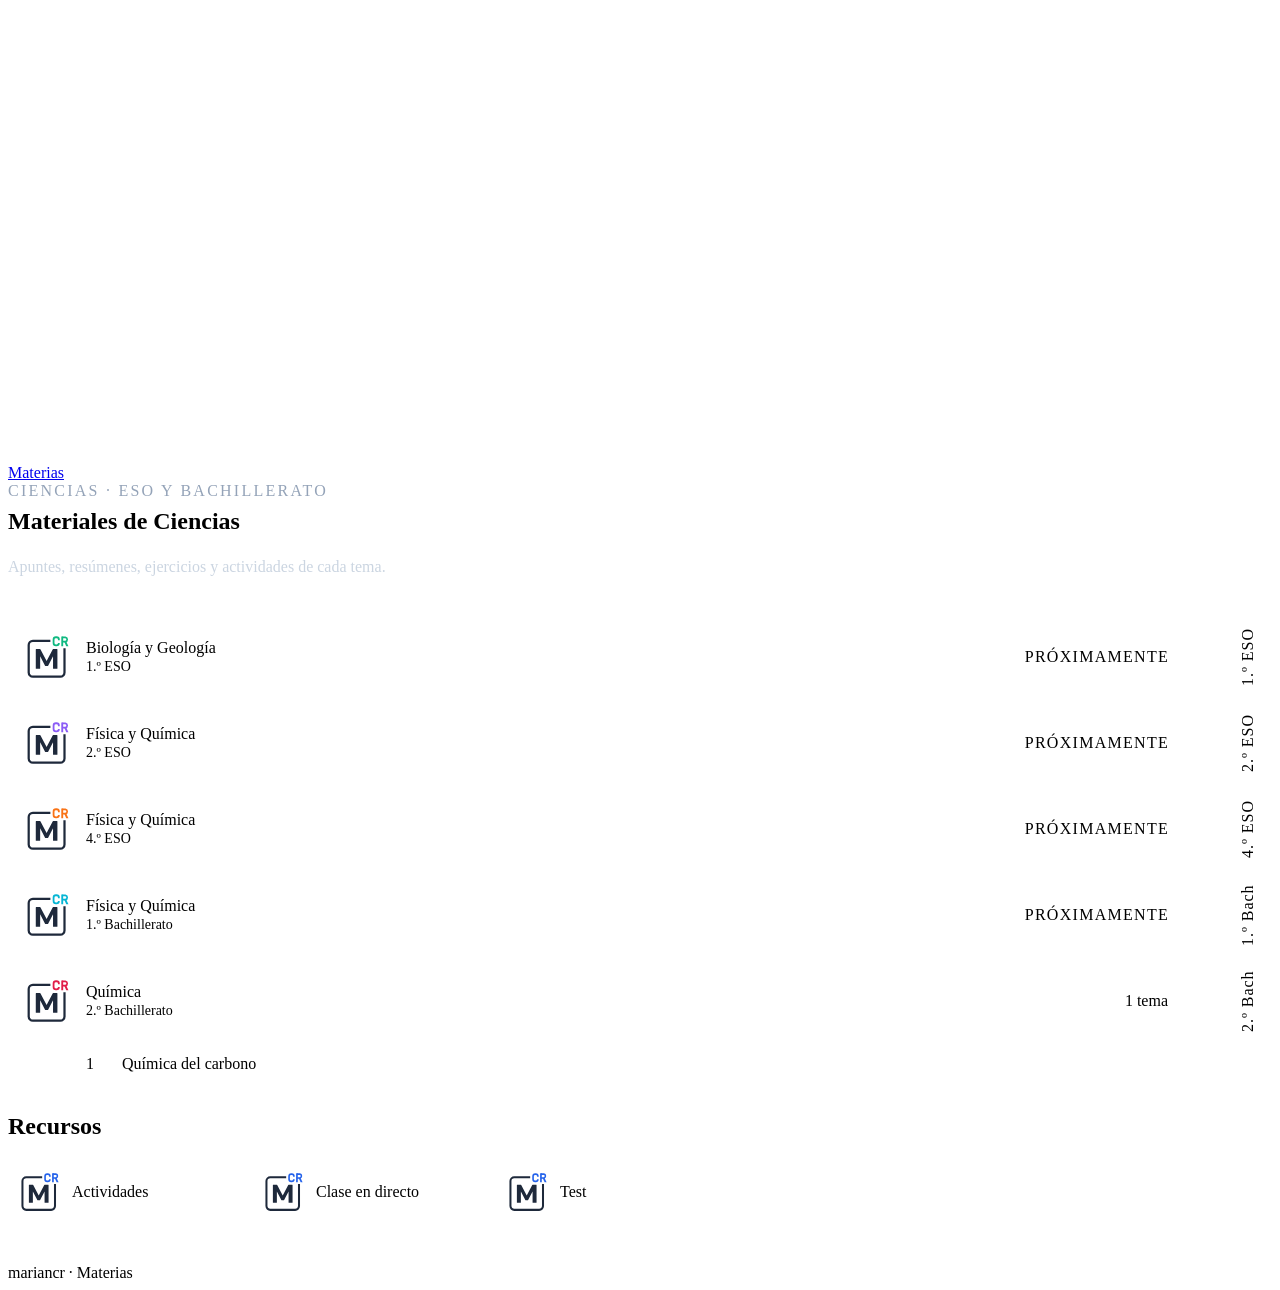
==== index.html @ 1779a47e "Add files via upload" ====
<!doctype html>
<html lang="es">
<head>
<meta charset="utf-8">
<meta name="viewport" content="width=device-width,initial-scale=1">
<title>mariancr · Materias</title>
<meta name="description" content="Apuntes, resúmenes, ejercicios y actividades de Ciencias: ESO y Bachillerato.">
<link rel="icon" href="/favicon.ico" sizes="any">
<link rel="icon" href="/favicon.svg" type="image/svg+xml">
<link rel="apple-touch-icon" href="/apple-touch-icon.png">
<link rel="stylesheet" href="https://mariancr-marca.vercel.app/mariancr.css">
<link rel="stylesheet" href="/css/web.css">
</head>
<body class="mcr mcr-app curso-general">
<header class="mcr-barra"><a class="mcr-barra__marca" href="/"><img src="/img/logo-negativo.svg" alt="mariancr"><span class="mcr-barra__nombre">Materias</span></a></header>
<section class="mcr-trama-banda"><div class="mcr-contenedor mcr-hero">
  <div class="ojo">Ciencias · ESO y Bachillerato</div>
  <h1 style="margin-top:8px">Materiales de Ciencias</h1>
  <p>Apuntes, resúmenes, ejercicios y actividades de cada tema.</p>
</div></section>
<main class="mcr-contenedor" style="padding-bottom:32px">
  <ul class="indice-cursos" id="cursos"><li class="cargando">Cargando…</li></ul>
  <h2 class="mcr-seccion">Recursos</h2>
  <div class="recursos" id="recursos"></div>
</main>
<footer class="mcr-pie-app">mariancr · Materias</footer>
<script type="module" src="/js/portada.js"></script>
</body>
</html>
---- css/web.css ----
/* mariancr · web de materias. Se carga después de mariancr.css (hoja común de la marca). */
[hidden]{display:none!important}
.mcr-app{display:flex;flex-direction:column}
.mcr-app>main{flex:1}
.mcr-contenedor{width:100%}
.ojo{font:600 11px var(--font-marca);letter-spacing:.14em;text-transform:uppercase;color:var(--gris-web)}
.mcr-hero .ojo{color:#94A3B8}
.mcr-hero p{color:#CBD5E1;margin-top:8px;max-width:60ch;line-height:1.5}
.pronto{font:600 11px var(--font-marca);letter-spacing:.08em;text-transform:uppercase;color:var(--gris-web);border:1px dashed var(--linea);border-radius:999px;padding:3px 9px;white-space:nowrap}
.pdf{font:700 10px var(--font-marca);letter-spacing:.08em;color:var(--texto);border:1px solid color-mix(in srgb,var(--acento) 45%,transparent);border-radius:3px;padding:2px 5px;flex:none}
.migas{font:500 13px var(--font-marca);color:#94A3B8;display:flex;flex-wrap:wrap;gap:6px}
.migas a{color:#CBD5E1;text-decoration:none}.migas a:hover{color:#fff}
.migas b{color:#fff;font-weight:600}
.num-tema{font:700 clamp(64px,10vw,104px)/.8 var(--font-marca);color:var(--acento);letter-spacing:-.04em}
.cargando{padding:40px 0;color:var(--gris-web);font:500 15px var(--font-marca)}

/* Portada: índice de cursos con pestaña lateral y desplegable de temas */
.indice-cursos{list-style:none;margin:24px 0 0;padding:0;display:grid;gap:10px}
.curso-fila{list-style:none}
.curso-fila summary{list-style:none;cursor:pointer;position:relative;display:grid;grid-template-columns:auto 1fr auto;gap:16px;align-items:center;background:var(--papel);border:1px solid var(--borde-web);border-radius:6px;padding:16px 64px 16px 18px;color:var(--tinta);overflow:hidden}
.curso-fila summary::-webkit-details-marker{display:none}
.curso-fila summary::after{content:attr(data-tab);position:absolute;right:0;top:0;bottom:0;width:48px;display:flex;align-items:center;justify-content:center;background:var(--acento);color:var(--sobre-acento);font:700 13px var(--font-marca);writing-mode:vertical-rl;transform:rotate(180deg);letter-spacing:.06em}
.curso-fila[open] summary{border-bottom-left-radius:0;border-bottom-right-radius:0}
.curso-fila__ico{width:44px;height:44px}
.curso-fila__t{font:700 19px var(--font-marca)}
.curso-fila__s{color:var(--gris-web);font-size:14px;margin-top:2px}
.curso-fila__der{display:flex;gap:6px;align-items:center;justify-content:flex-end;flex-wrap:wrap}
.chip-temas{font:700 13px var(--font-marca);height:28px;padding:0 10px;display:inline-flex;align-items:center;border-radius:4px;background:var(--acento);color:var(--sobre-acento)}
.flecha{width:10px;height:10px;border-right:2px solid var(--gris-web);border-bottom:2px solid var(--gris-web);transform:rotate(45deg);margin:0 4px 4px 10px;transition:transform .15s}
.curso-fila[open] .flecha{transform:rotate(-135deg);margin-bottom:-4px}
.lista-temas{list-style:none;margin:0;padding:6px 64px 10px 78px;background:var(--papel);border:1px solid var(--borde-web);border-top:0;border-radius:0 0 6px 6px}
.lista-temas li{border-bottom:1px solid var(--borde-web)}
.lista-temas li:last-child{border-bottom:0}
.lista-temas a{display:flex;align-items:center;gap:12px;padding:10px 0;color:var(--tinta);text-decoration:none;font:600 16px var(--font-marca)}
.lista-temas a:hover{color:var(--texto)}
.lista-temas b{font:700 20px var(--font-marca);color:var(--acento);min-width:24px}
.lista-temas .vacio{padding:10px 0;color:var(--gris-web);font:500 15px var(--font-marca)}
.recursos{display:grid;grid-template-columns:repeat(3,minmax(0,1fr));gap:12px;max-width:720px;margin-bottom:8px}
.recurso{display:flex;align-items:center;gap:12px;padding:12px 18px 12px 12px;background:var(--papel);border:1px solid var(--borde-web);border-radius:6px;color:var(--tinta);text-decoration:none;font:600 16px var(--font-marca);transition:transform .15s,box-shadow .15s}
.recurso:hover{transform:translateY(-2px);box-shadow:0 10px 22px -14px var(--acento-general)}
.recurso img{width:40px;height:40px}

/* Página del tema */
.tema-cab{display:flex;align-items:flex-end;gap:20px;flex-wrap:wrap;margin-top:14px}
.mat{display:flex;gap:12px;align-items:center;min-height:77px;padding:14px;background:var(--papel);border:1px solid var(--borde-web);border-left:5px solid var(--acento);border-radius:6px;text-decoration:none;color:var(--tinta);font:inherit;text-align:left;cursor:pointer;width:100%;transition:transform .15s,box-shadow .15s}
.mat:hover{transform:translateY(-2px);box-shadow:0 10px 22px -14px var(--acento)}
.mat b{display:block;font:600 16px var(--font-marca)}
.mat small{display:block;margin-top:2px;color:var(--gris-web);font-size:13px}
.mat[disabled]{cursor:default;border-left-color:var(--linea);opacity:.7}
.mat[disabled]:hover{transform:none;box-shadow:none}
.mat[disabled] .pdf{color:var(--gris-web);border-color:var(--linea)}
.mat--libro{min-height:0;background:var(--suave);border-color:color-mix(in srgb,var(--acento) 40%,transparent);border-left-color:var(--acento);cursor:default}
.mat--libro:hover{transform:none;box-shadow:none}
.mat--libro .mcr-btn{margin-left:auto}
.grupo .mcr-seccion{margin-top:24px}
.mats{display:grid;grid-template-columns:repeat(4,minmax(0,1fr));gap:12px;margin-top:12px}

/* Visor de PDF integrado */
.visor{position:fixed;inset:0;z-index:50;display:flex;flex-direction:column;background:var(--papel-alto)}
.visor__barra{display:flex;align-items:center;flex-wrap:wrap;gap:10px 16px;background:var(--banda);color:#fff;border-bottom:4px solid var(--acento);padding:calc(10px + env(safe-area-inset-top,0px)) max(16px,env(safe-area-inset-right,0px)) 10px max(16px,env(safe-area-inset-left,0px))}
.visor__barra .mcr-btn{background:transparent;color:#fff;border-color:rgba(255,255,255,.35)}
.visor__barra .mcr-btn--prim{background:var(--acento);border-color:var(--acento);color:var(--sobre-acento)}
.visor__tit{display:grid;gap:2px;min-width:0}
.visor__tit .ojo{color:#94A3B8}
.visor__tit strong{font:700 18px var(--font-marca);white-space:nowrap;overflow:hidden;text-overflow:ellipsis}
.visor__acc{margin-left:auto;display:flex;gap:8px;flex-wrap:wrap}
.visor iframe{flex:1;width:100%;border:0;background:var(--papel-alto)}

/* Libro interactivo */
.pestanas{display:flex;gap:4px;overflow-x:auto;background:var(--banda);padding:0 max(16px,env(safe-area-inset-right,0px)) 0 max(16px,env(safe-area-inset-left,0px))}
.pestanas a{display:flex;align-items:center;gap:8px;padding:10px 14px;font:600 14px var(--font-marca);color:#CBD5E1;text-decoration:none;border-radius:6px 6px 0 0;white-space:nowrap}
.pestanas a b{color:var(--acento)}
.pestanas a[aria-current="true"]{background:var(--papel-alto);color:var(--tinta)}
.pestanas a[aria-current="true"] b{color:var(--texto)}
.lector{display:grid;grid-template-columns:200px minmax(0,1fr);gap:24px;padding-block:24px 32px;max-width:1160px}
.toc{position:sticky;top:16px;align-self:start;font-size:14px}
.toc ol{list-style:none;margin:0;padding:0;display:grid;gap:2px}
.toc a{display:flex;gap:8px;padding:6px 8px;border-radius:4px;color:var(--tinta);text-decoration:none;line-height:1.3}
.toc a:hover{background:var(--suave)}
.toc a span{font:600 13px var(--font-marca);color:var(--texto);min-width:30px}
.hoja{background:var(--papel);border:1px solid var(--borde-web);border-radius:6px;padding:28px 32px;min-width:0;overflow:hidden}
.hoja .cuerpo>h1.ap:first-child,.hoja .cuerpo>.apertura:first-child{margin-top:0}
.hoja .apertura{margin-bottom:24px}
.hoja .apertura .zona-tit{margin-top:0}
.hoja .mcr-actividades{clear:both}
.hoja .cuerpo [id]{scroll-margin-top:16px}
.pasar{display:flex;justify-content:space-between;gap:12px;flex-wrap:wrap;margin-top:24px;padding-top:14px;border-top:1px solid var(--linea)}
.pasar a{font:600 14px var(--font-marca);color:var(--texto);text-decoration:none}

/* Recuadro de actividades en la web: lista + actividades dentro de la página */
.hoja .mcr-actividades{display:block;margin:16px 0 20px;border:1px solid color-mix(in srgb,var(--acento) 40%,transparent);border-radius:6px;overflow:hidden;padding:0;background:var(--papel)}
.hoja .mcr-actividades .qr{display:none}
.hoja .mcr-actividades .tit{display:flex;justify-content:space-between;align-items:center;gap:10px;flex-wrap:wrap;margin:0;padding:10px 16px;background:var(--texto);color:var(--sobre-acento);font:700 12px var(--font-marca);letter-spacing:.12em;text-transform:uppercase}
.hoja .mcr-actividades ul{margin:0;padding:10px 16px 10px 34px}
.hoja .mcr-actividades li{text-align:left}
.act-abrir{margin:0 16px 14px}
.hoja .mcr-actividades iframe{display:block;width:100%;border:0;border-top:1px solid var(--borde-web);min-height:240px;background:var(--papel-alto)}

@media (max-width:900px){
 .lector{grid-template-columns:1fr}
 .toc{position:static}
 .toc ol{display:flex;flex-wrap:wrap;gap:6px}
 .toc a{border:1px solid var(--borde-web);background:var(--papel)}
 .hoja{padding:20px 18px}
 .hoja.tipo-apuntes .cuerpo{padding-right:0}
 .hoja.tipo-apuntes .cuerpo h1{margin-right:0}
 .hoja.tipo-apuntes .cuerpo>.mcr-tabla.ancha{width:100%}
 .hoja .mcr-nota{float:none;width:auto;margin:0 0 12px;display:block}
 .hoja .cuerpo>.mcr-tabla.ancha,.hoja .cuerpo>.mcr-caja,.hoja .cuerpo>.practica,.hoja .cuerpo>figure.ancha,.hoja .cuerpo>.dos-col{margin-right:0!important;width:100%!important}
 .hoja table{display:block;overflow-x:auto}
 .mats{grid-template-columns:repeat(2,minmax(0,1fr))}
}
@media (max-width:560px){
 .curso-fila summary{grid-template-columns:auto 1fr;padding-right:56px}
 .curso-fila__der{grid-column:1/-1;justify-content:flex-start}
 .lista-temas{padding:4px 16px 8px}
 .recursos{grid-template-columns:1fr}
 .mat--libro{flex-wrap:wrap}.mat--libro .mcr-btn{margin-left:0}
 .visor__acc{margin-left:0;width:100%}.visor__acc .mcr-btn{flex:1}
}
@media (max-width:420px){.mats{grid-template-columns:1fr}}
@media (prefers-reduced-motion:reduce){*{transition:none!important}}
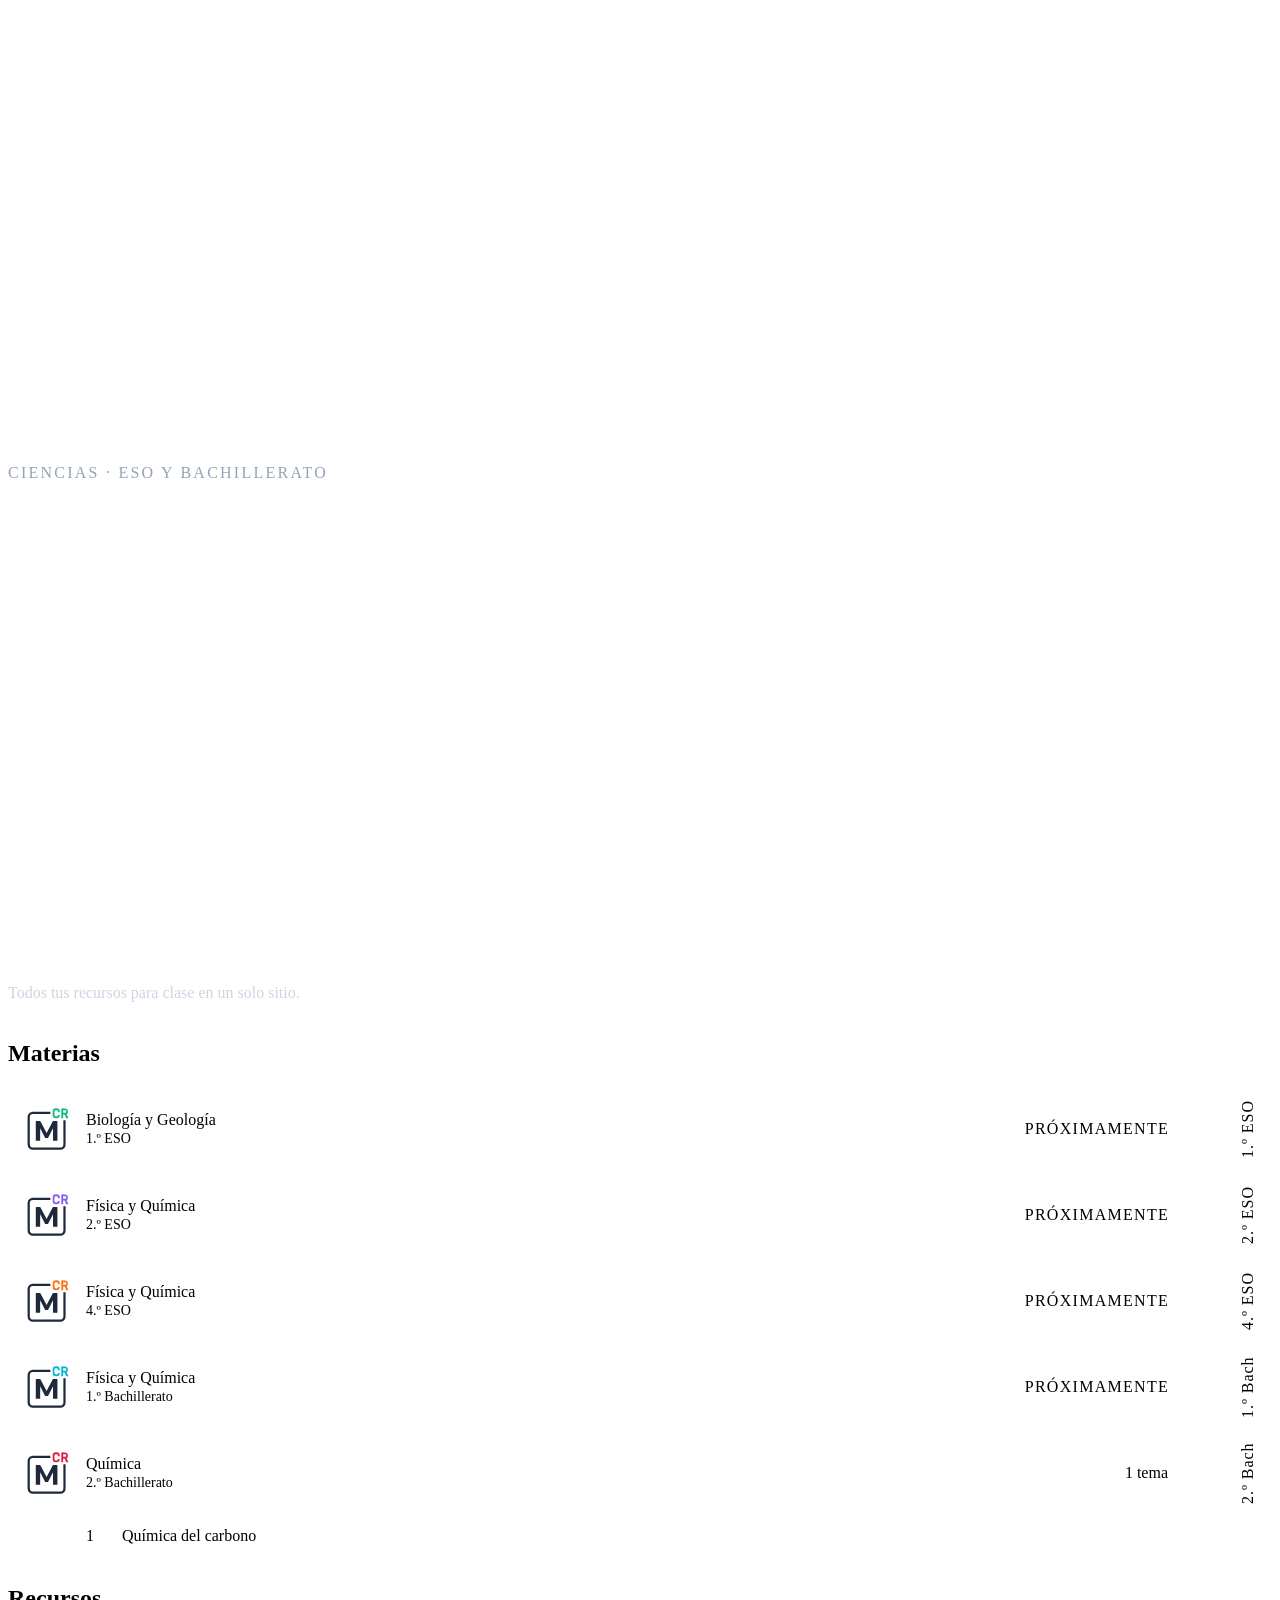
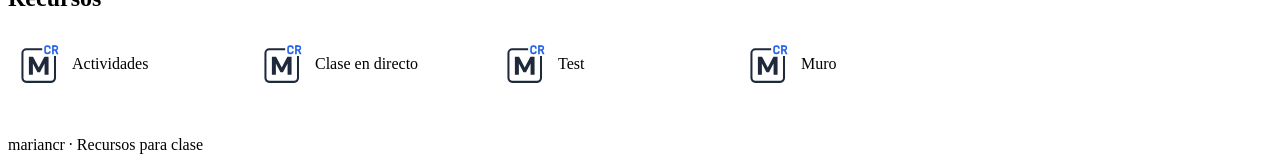
==== commit 488983bd: "Portada: logo, secciones Materias y Recursos" ====
--- a/index.html
+++ b/index.html
@@ -3,7 +3,7 @@
 <head>
 <meta charset="utf-8">
 <meta name="viewport" content="width=device-width,initial-scale=1">
-<title>mariancr · Materias</title>
+<title>Marian CR · Recursos para clase</title>
 <meta name="description" content="Apuntes, resúmenes, ejercicios y actividades de Ciencias: ESO y Bachillerato.">
 <link rel="icon" href="/favicon.ico" sizes="any">
 <link rel="icon" href="/favicon.svg" type="image/svg+xml">
@@ -12,18 +12,19 @@
 <link rel="stylesheet" href="/css/web.css">
 </head>
 <body class="mcr mcr-app curso-general">
-<header class="mcr-barra"><a class="mcr-barra__marca" href="/"><img src="/img/logo-negativo.svg" alt="mariancr"><span class="mcr-barra__nombre">Materias</span></a></header>
+<header class="mcr-barra"><a class="mcr-barra__marca" href="/"><img src="/img/logo-negativo.svg" alt="mariancr"></a></header>
 <section class="mcr-trama-banda"><div class="mcr-contenedor mcr-hero">
   <div class="ojo">Ciencias · ESO y Bachillerato</div>
-  <h1 style="margin-top:8px">Materiales de Ciencias</h1>
-  <p>Apuntes, resúmenes, ejercicios y actividades de cada tema.</p>
+  <h1 class="hero-logo"><img src="/img/logo-negativo.svg" alt="Marian CR"></h1>
+  <p>Todos tus recursos para clase en un solo sitio.</p>
 </div></section>
 <main class="mcr-contenedor" style="padding-bottom:32px">
+  <h2 class="mcr-seccion">Materias</h2>
   <ul class="indice-cursos" id="cursos"><li class="cargando">Cargando…</li></ul>
   <h2 class="mcr-seccion">Recursos</h2>
   <div class="recursos" id="recursos"></div>
 </main>
-<footer class="mcr-pie-app">mariancr · Materias</footer>
+<footer class="mcr-pie-app">mariancr · Recursos para clase</footer>
 <script type="module" src="/js/portada.js"></script>
 </body>
 </html>
--- a/css/web.css
+++ b/css/web.css
@@ -35,7 +35,7 @@
 .lista-temas a:hover{color:var(--texto)}
 .lista-temas b{font:700 20px var(--font-marca);color:var(--acento);min-width:24px}
 .lista-temas .vacio{padding:10px 0;color:var(--gris-web);font:500 15px var(--font-marca)}
-.recursos{display:grid;grid-template-columns:repeat(3,minmax(0,1fr));gap:12px;max-width:720px;margin-bottom:8px}
+.recursos{display:grid;grid-template-columns:repeat(4,minmax(0,1fr));gap:12px;max-width:960px;margin-bottom:8px}
 .recurso{display:flex;align-items:center;gap:12px;padding:12px 18px 12px 12px;background:var(--papel);border:1px solid var(--borde-web);border-radius:6px;color:var(--tinta);text-decoration:none;font:600 16px var(--font-marca);transition:transform .15s,box-shadow .15s}
 .recurso:hover{transform:translateY(-2px);box-shadow:0 10px 22px -14px var(--acento-general)}
 .recurso img{width:40px;height:40px}
@@ -114,7 +114,7 @@
  .curso-fila summary{grid-template-columns:auto 1fr;padding-right:56px}
  .curso-fila__der{grid-column:1/-1;justify-content:flex-start}
  .lista-temas{padding:4px 16px 8px}
- .recursos{grid-template-columns:1fr}
+ .recursos{grid-template-columns:repeat(2,minmax(0,1fr))}
  .mat--libro{flex-wrap:wrap}.mat--libro .mcr-btn{margin-left:0}
  .visor__acc{margin-left:0;width:100%}.visor__acc .mcr-btn{flex:1}
 }
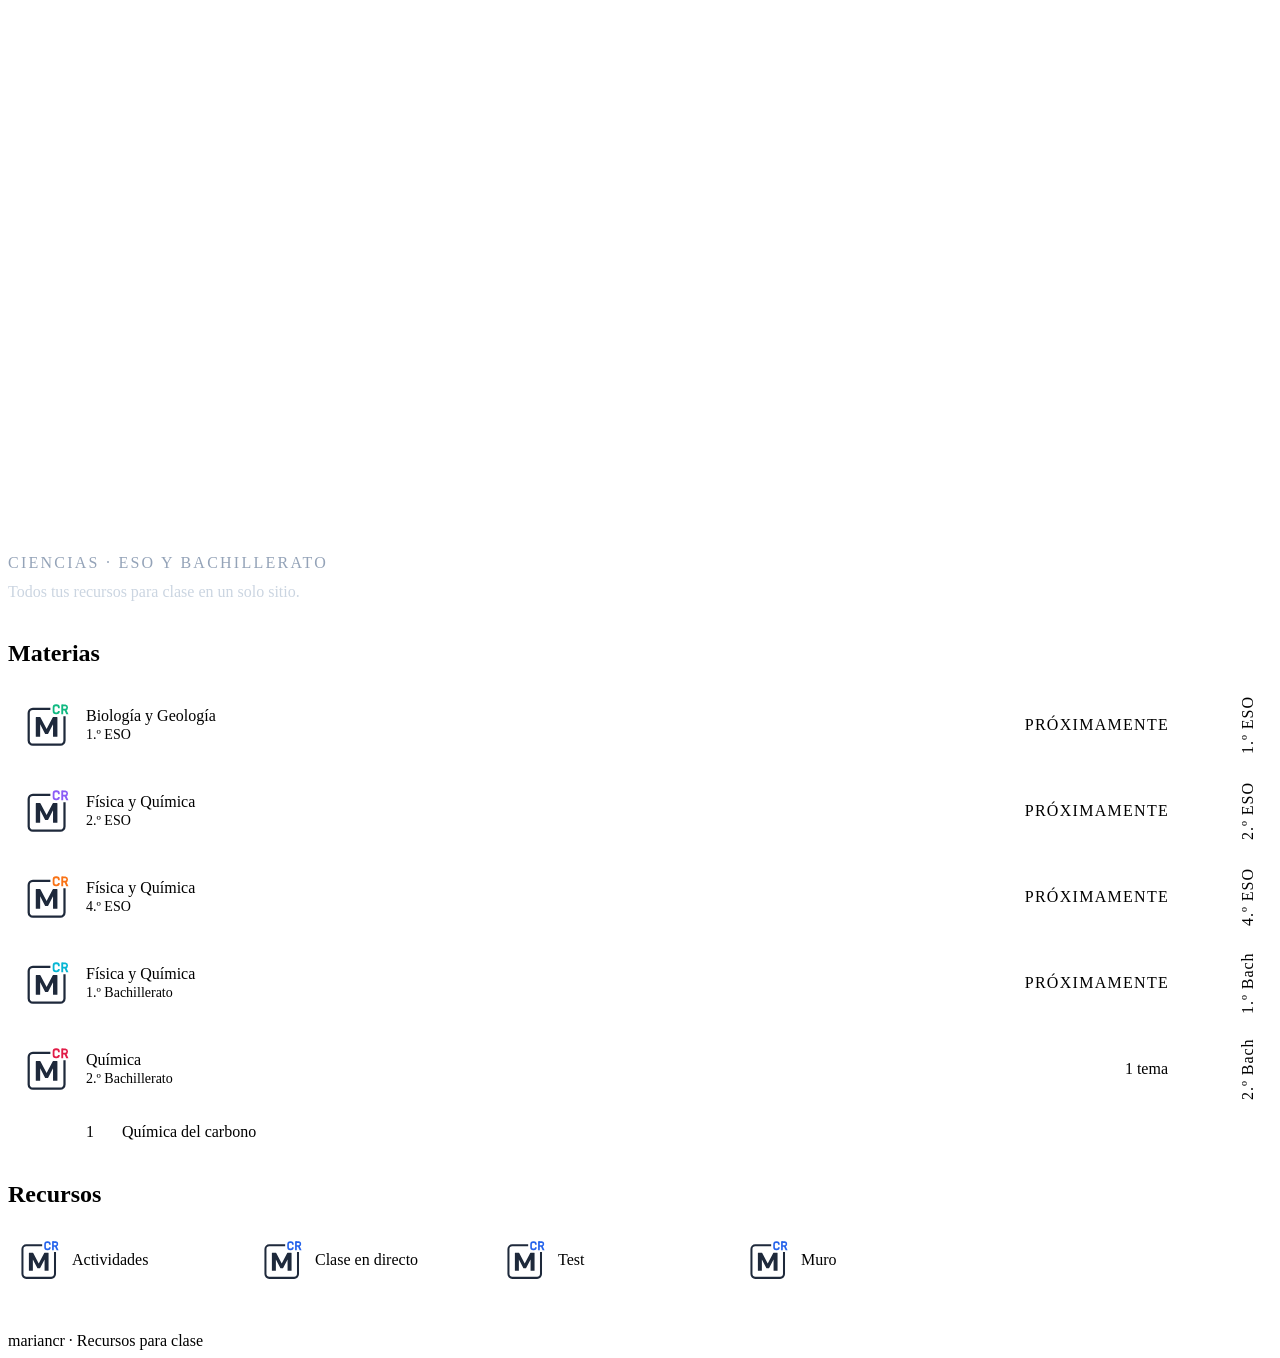
==== commit ca42fef2: "Portada: texto al lado del logo" ====
--- a/index.html
+++ b/index.html
@@ -13,11 +13,11 @@
 </head>
 <body class="mcr mcr-app curso-general">
 <header class="mcr-barra"><a class="mcr-barra__marca" href="/"><img src="/img/logo-negativo.svg" alt="mariancr"></a></header>
-<section class="mcr-trama-banda"><div class="mcr-contenedor mcr-hero">
-  <div class="ojo">Ciencias · ESO y Bachillerato</div>
-  <h1 class="hero-logo"><img src="/img/logo-negativo.svg" alt="Marian CR"></h1>
-  <p>Todos tus recursos para clase en un solo sitio.</p>
-</div></section>
+<section class="mcr-trama-banda"><div class="mcr-contenedor mcr-hero hero-portada">
+       <h1 class="hero-logo"><img src="/img/logo-negativo.svg" alt="Marian CR"></h1>
+       <div class="hero-txt"><div class="ojo">Ciencias · ESO y Bachillerato</div>
+       <p>Todos tus recursos para clase en un solo sitio.</p></div>
+     </div></section>
 <main class="mcr-contenedor" style="padding-bottom:32px">
   <h2 class="mcr-seccion">Materias</h2>
   <ul class="indice-cursos" id="cursos"><li class="cargando">Cargando…</li></ul>
--- a/css/web.css
+++ b/css/web.css
@@ -12,10 +12,12 @@
 .migas a{color:#CBD5E1;text-decoration:none}.migas a:hover{color:#fff}
 .migas b{color:#fff;font-weight:600}
 .num-tema{font:700 clamp(64px,10vw,104px)/.8 var(--font-marca);color:var(--acento);letter-spacing:-.04em}
+.hero-logo{margin:14px 0 4px}
+.hero-logo img{display:block;height:clamp(48px,8vw,72px);width:auto}
 .cargando{padding:40px 0;color:var(--gris-web);font:500 15px var(--font-marca)}
 
 /* Portada: índice de cursos con pestaña lateral y desplegable de temas */
-.indice-cursos{list-style:none;margin:24px 0 0;padding:0;display:grid;gap:10px}
+.indice-cursos{list-style:none;margin:16px 0 0;padding:0;display:grid;gap:10px}
 .curso-fila{list-style:none}
 .curso-fila summary{list-style:none;cursor:pointer;position:relative;display:grid;grid-template-columns:auto 1fr auto;gap:16px;align-items:center;background:var(--papel);border:1px solid var(--borde-web);border-radius:6px;padding:16px 64px 16px 18px;color:var(--tinta);overflow:hidden}
 .curso-fila summary::-webkit-details-marker{display:none}
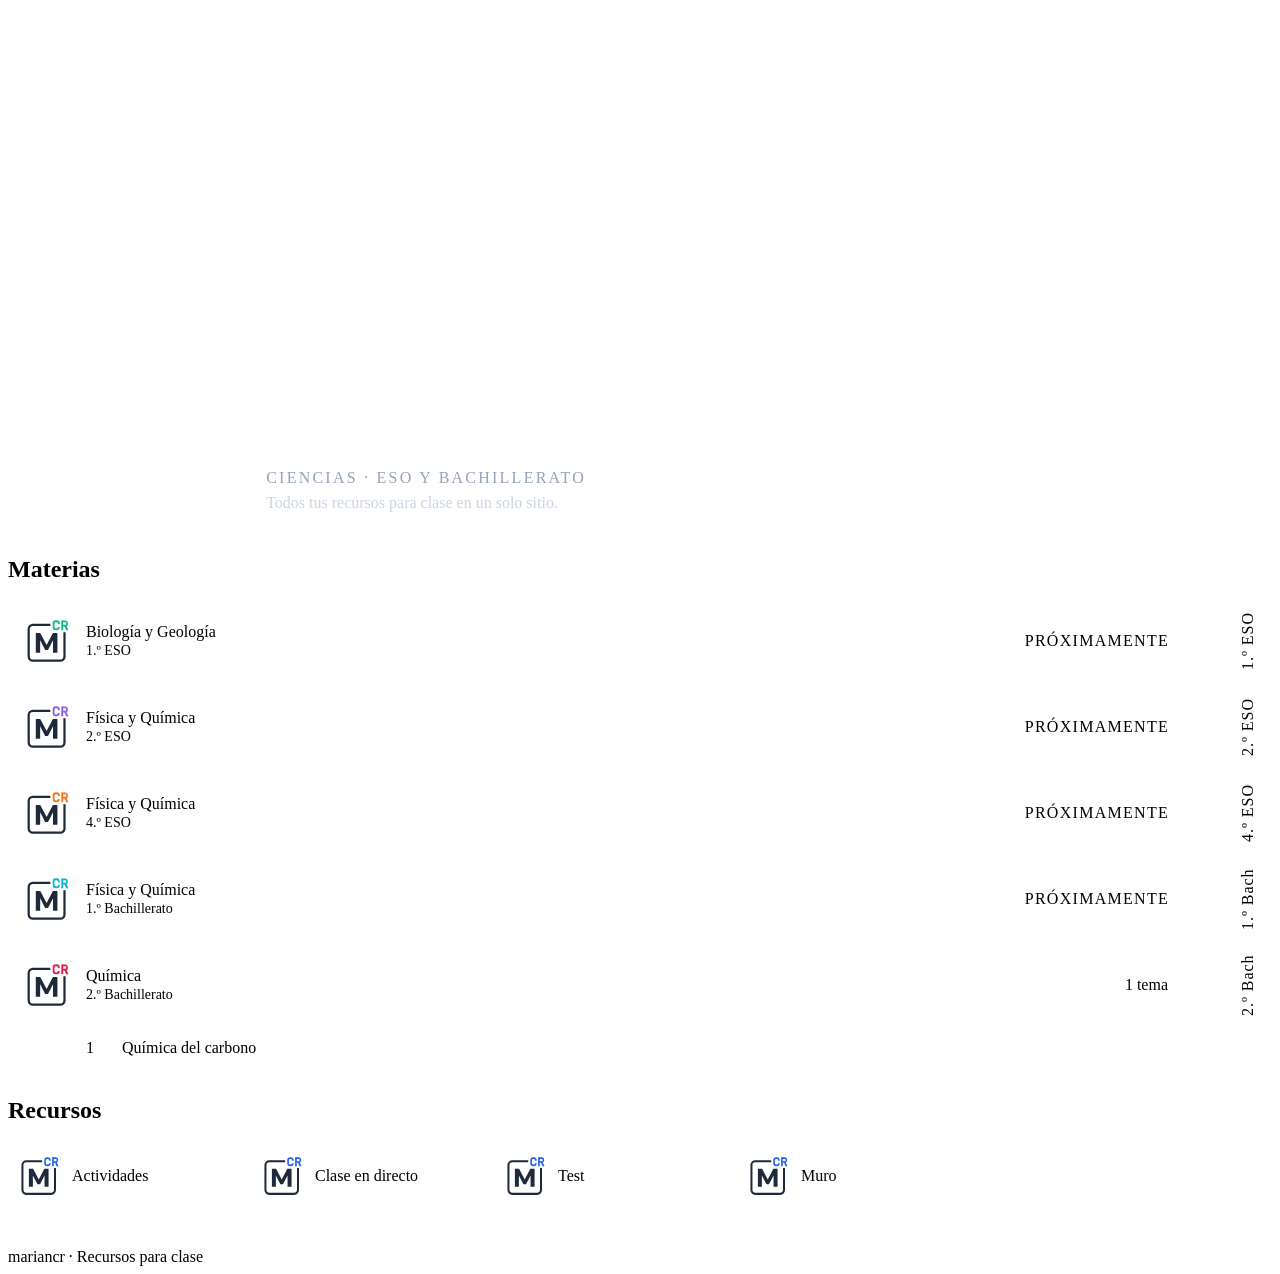
==== commit 7908a5f4: "Enlaces al dominio mariancr.es" ====
--- a/index.html
+++ b/index.html
@@ -8,7 +8,7 @@
 <link rel="icon" href="/favicon.ico" sizes="any">
 <link rel="icon" href="/favicon.svg" type="image/svg+xml">
 <link rel="apple-touch-icon" href="/apple-touch-icon.png">
-<link rel="stylesheet" href="https://mariancr-marca.vercel.app/mariancr.css">
+<link rel="stylesheet" href="https://marca.mariancr.es/mariancr.css">
 <link rel="stylesheet" href="/css/web.css">
 </head>
 <body class="mcr mcr-app curso-general">
--- a/css/web.css
+++ b/css/web.css
@@ -12,7 +12,10 @@
 .migas a{color:#CBD5E1;text-decoration:none}.migas a:hover{color:#fff}
 .migas b{color:#fff;font-weight:600}
 .num-tema{font:700 clamp(64px,10vw,104px)/.8 var(--font-marca);color:var(--acento);letter-spacing:-.04em}
-.hero-logo{margin:14px 0 4px}
+.hero-portada{display:flex;align-items:center;flex-wrap:wrap;gap:14px 28px}
+.hero-logo{margin:0}
+.hero-txt{border-left:1px solid rgba(255,255,255,.25);padding-left:28px}
+.hero-txt p{margin-top:4px}
 .hero-logo img{display:block;height:clamp(48px,8vw,72px);width:auto}
 .cargando{padding:40px 0;color:var(--gris-web);font:500 15px var(--font-marca)}
 
@@ -28,7 +31,7 @@
 .curso-fila__s{color:var(--gris-web);font-size:14px;margin-top:2px}
 .curso-fila__der{display:flex;gap:6px;align-items:center;justify-content:flex-end;flex-wrap:wrap}
 .chip-temas{font:700 13px var(--font-marca);height:28px;padding:0 10px;display:inline-flex;align-items:center;border-radius:4px;background:var(--acento);color:var(--sobre-acento)}
-.flecha{width:10px;height:10px;border-right:2px solid var(--gris-web);border-bottom:2px solid var(--gris-web);transform:rotate(45deg);margin:0 4px 4px 10px;transition:transform .15s}
+.curso-fila .flecha{width:10px;height:10px;border-right:2px solid var(--gris-web);border-bottom:2px solid var(--gris-web);transform:rotate(45deg);margin:0 4px 4px 10px;transition:transform .15s}
 .curso-fila[open] .flecha{transform:rotate(-135deg);margin-bottom:-4px}
 .lista-temas{list-style:none;margin:0;padding:6px 64px 10px 78px;background:var(--papel);border:1px solid var(--borde-web);border-top:0;border-radius:0 0 6px 6px}
 .lista-temas li{border-bottom:1px solid var(--borde-web)}
@@ -117,6 +120,7 @@
  .curso-fila__der{grid-column:1/-1;justify-content:flex-start}
  .lista-temas{padding:4px 16px 8px}
  .recursos{grid-template-columns:repeat(2,minmax(0,1fr))}
+ .hero-txt{border-left:0;padding-left:0}
  .mat--libro{flex-wrap:wrap}.mat--libro .mcr-btn{margin-left:0}
  .visor__acc{margin-left:0;width:100%}.visor__acc .mcr-btn{flex:1}
 }
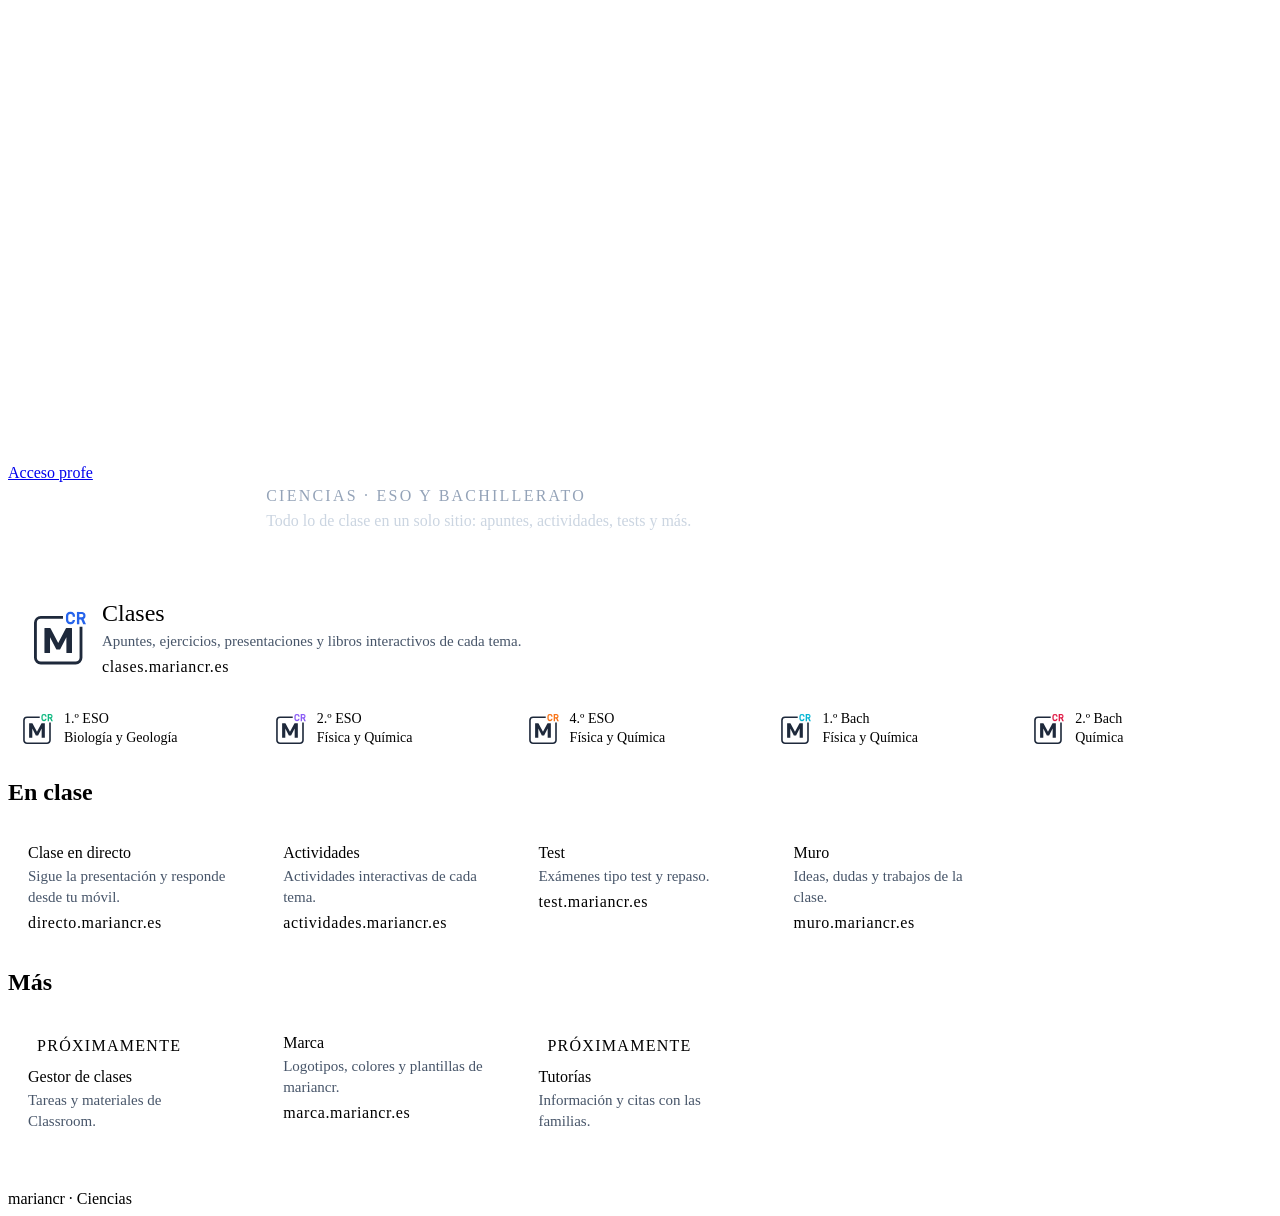
==== commit c2ea8713: "Portada-recopilatorio, /profe y redirecciones 301 a clases.mariancr.es Co-Authored-By: Claude Opus 5" ====
--- a/index.html
+++ b/index.html
@@ -3,28 +3,52 @@
 <head>
 <meta charset="utf-8">
 <meta name="viewport" content="width=device-width,initial-scale=1">
-<title>Marian CR · Recursos para clase</title>
-<meta name="description" content="Apuntes, resúmenes, ejercicios y actividades de Ciencias: ESO y Bachillerato.">
+<title>mariancr · Ciencias</title>
+<meta name="description" content="Clases, actividades, tests y herramientas de Ciencias para ESO y Bachillerato.">
 <link rel="icon" href="/favicon.ico" sizes="any">
 <link rel="icon" href="/favicon.svg" type="image/svg+xml">
 <link rel="apple-touch-icon" href="/apple-touch-icon.png">
 <link rel="stylesheet" href="https://marca.mariancr.es/mariancr.css">
 <link rel="stylesheet" href="/css/web.css">
+<link rel="stylesheet" href="/css/portada.css">
 </head>
 <body class="mcr mcr-app curso-general">
-<header class="mcr-barra"><a class="mcr-barra__marca" href="/"><img src="/img/logo-negativo.svg" alt="mariancr"></a></header>
+<header class="mcr-barra"><a class="mcr-barra__marca" href="/"><img src="/img/logo-negativo.svg" alt="mariancr"></a>
+  <div class="mcr-barra__usuario"><a class="mcr-btn mcr-btn--peq" href="/profe">Acceso profe</a></div></header>
 <section class="mcr-trama-banda"><div class="mcr-contenedor mcr-hero hero-portada">
-       <h1 class="hero-logo"><img src="/img/logo-negativo.svg" alt="Marian CR"></h1>
-       <div class="hero-txt"><div class="ojo">Ciencias · ESO y Bachillerato</div>
-       <p>Todos tus recursos para clase en un solo sitio.</p></div>
-     </div></section>
-<main class="mcr-contenedor" style="padding-bottom:32px">
-  <h2 class="mcr-seccion">Materias</h2>
-  <ul class="indice-cursos" id="cursos"><li class="cargando">Cargando…</li></ul>
-  <h2 class="mcr-seccion">Recursos</h2>
-  <div class="recursos" id="recursos"></div>
+  <h1 class="hero-logo"><img src="/img/logo-negativo.svg" alt="Marian CR"></h1>
+  <div class="hero-txt"><div class="ojo">Ciencias · ESO y Bachillerato</div>
+  <p>Todo lo de clase en un solo sitio: apuntes, actividades, tests y más.</p></div>
+</div></section>
+
+<main class="mcr-contenedor portada">
+  <a class="bloque bloque--clases" href="https://clases.mariancr.es/">
+    <img class="bloque__ico" src="/img/simbolo-general.svg" alt="">
+    <span class="bloque__txt"><b>Clases</b><span>Apuntes, ejercicios, presentaciones y libros interactivos de cada tema.</span><small>clases.mariancr.es</small></span>
+  </a>
+  <nav class="cursos" aria-label="Materias">
+    <a class="curso curso-1eso" href="https://clases.mariancr.es/1eso-biogeo"><img src="/img/simbolo-1eso.svg" alt=""><span><b>1.º ESO</b>Biología y Geología</span></a>
+    <a class="curso curso-2eso" href="https://clases.mariancr.es/2eso-fyq"><img src="/img/simbolo-2eso.svg" alt=""><span><b>2.º ESO</b>Física y Química</span></a>
+    <a class="curso curso-4eso" href="https://clases.mariancr.es/4eso-fyq"><img src="/img/simbolo-4eso.svg" alt=""><span><b>4.º ESO</b>Física y Química</span></a>
+    <a class="curso curso-1bach" href="https://clases.mariancr.es/1bach-fyq"><img src="/img/simbolo-1bach.svg" alt=""><span><b>1.º Bach</b>Física y Química</span></a>
+    <a class="curso curso-2bach" href="https://clases.mariancr.es/2bach-quimica"><img src="/img/simbolo-2bach.svg" alt=""><span><b>2.º Bach</b>Química</span></a>
+  </nav>
+
+  <h2 class="mcr-seccion">En clase</h2>
+  <div class="bloques">
+    <a class="bloque" href="https://directo.mariancr.es/"><span class="bloque__txt"><b>Clase en directo</b><span>Sigue la presentación y responde desde tu móvil.</span><small>directo.mariancr.es</small></span></a>
+    <a class="bloque" href="https://actividades.mariancr.es/"><span class="bloque__txt"><b>Actividades</b><span>Actividades interactivas de cada tema.</span><small>actividades.mariancr.es</small></span></a>
+    <a class="bloque" href="https://test.mariancr.es/"><span class="bloque__txt"><b>Test</b><span>Exámenes tipo test y repaso.</span><small>test.mariancr.es</small></span></a>
+    <a class="bloque" href="https://muro.mariancr.es/"><span class="bloque__txt"><b>Muro</b><span>Ideas, dudas y trabajos de la clase.</span><small>muro.mariancr.es</small></span></a>
+  </div>
+
+  <h2 class="mcr-seccion">Más</h2>
+  <div class="bloques">
+    <div class="bloque bloque--pronto"><span class="bloque__txt"><b>Gestor de clases</b><span>Tareas y materiales de Classroom.</span></span><span class="pronto">Próximamente</span></div>
+    <a class="bloque" href="https://marca.mariancr.es/"><span class="bloque__txt"><b>Marca</b><span>Logotipos, colores y plantillas de mariancr.</span><small>marca.mariancr.es</small></span></a>
+    <div class="bloque bloque--pronto"><span class="bloque__txt"><b>Tutorías</b><span>Información y citas con las familias.</span></span><span class="pronto">Próximamente</span></div>
+  </div>
 </main>
-<footer class="mcr-pie-app">mariancr · Recursos para clase</footer>
-<script type="module" src="/js/portada.js"></script>
+<footer class="mcr-pie-app">mariancr · Ciencias</footer>
 </body>
 </html>
--- a/css/portada.css
+++ b/css/portada.css
@@ -0,0 +1,24 @@
+/* mariancr.es · portada-recopilatorio (después de mariancr.css y web.css) */
+.portada{padding-block:24px 40px}
+.bloques{display:grid;grid-template-columns:repeat(auto-fill,minmax(240px,1fr));gap:12px;margin-top:12px}
+.bloque{display:flex;align-items:flex-start;gap:14px;padding:18px 20px;background:var(--papel);border:1px solid var(--borde-web);border-left:5px solid var(--acento);border-radius:6px;color:var(--tinta);text-decoration:none;transition:transform .15s,box-shadow .15s}
+a.bloque:hover{transform:translateY(-2px);box-shadow:0 10px 22px -14px var(--acento)}
+.bloque__txt{display:grid;gap:4px;min-width:0}
+.bloque__txt b{font:700 18px var(--font-marca)}
+.bloque__txt span{color:var(--tinta-suave,#475569);font-size:15px;line-height:1.4}
+.bloque__txt small{font:600 12px var(--font-marca);letter-spacing:.04em;color:var(--gris-web);margin-top:2px}
+.bloque--pronto{border-left-color:var(--linea);background:var(--fondo-grupo)}
+.bloque--pronto b{color:var(--gris-web)}
+.bloque--pronto{flex-direction:column;gap:10px}
+.bloque--pronto .pronto{order:-1}
+.bloque--clases{align-items:center;padding:22px 24px;border-left-width:8px;border-radius:6px 6px 0 0}
+.bloque--clases .bloque__ico{width:56px;height:56px;flex:none}
+.bloque--clases b{font-size:24px}
+.cursos{display:grid;grid-template-columns:repeat(5,minmax(0,1fr));border:1px solid var(--borde-web);border-top:0;border-radius:0 0 6px 6px;background:var(--papel);overflow:hidden}
+.curso{display:flex;align-items:center;gap:10px;padding:12px 14px;color:var(--tinta);text-decoration:none;border-top:4px solid var(--acento);font-size:14px;line-height:1.3;transition:background .15s}
+.curso+.curso{border-left:1px solid var(--borde-web)}
+.curso:hover{background:var(--suave)}
+.curso img{width:32px;height:32px;flex:none}
+.curso b{display:block;font:700 16px var(--font-marca);color:var(--texto)}
+@media (max-width:900px){.cursos{grid-template-columns:repeat(2,minmax(0,1fr))}.curso+.curso{border-left:0}.curso:nth-child(even){border-left:1px solid var(--borde-web)}}
+@media (max-width:420px){.cursos{grid-template-columns:1fr}.curso:nth-child(even){border-left:0}}
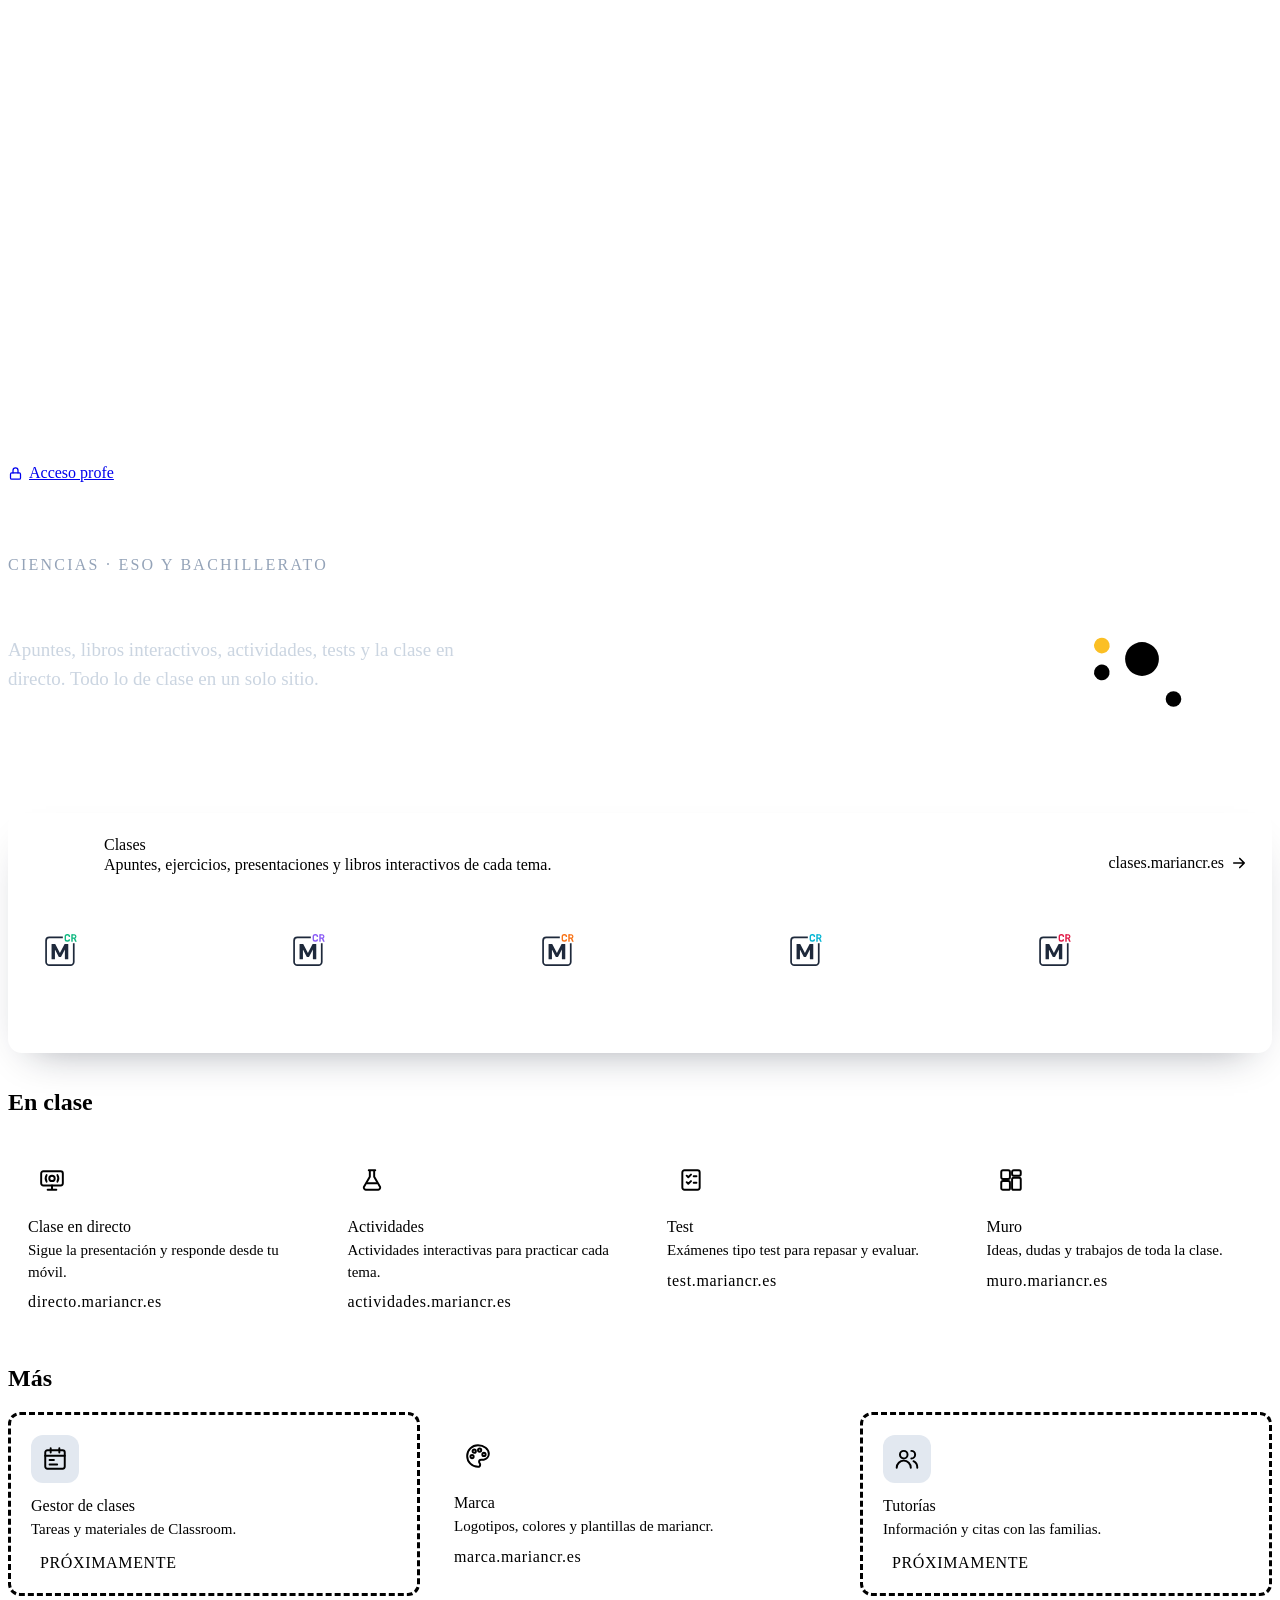
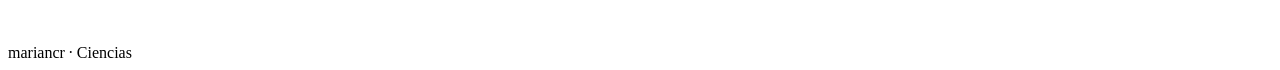
==== commit 361ddced: "Portada más moderna: héroe con átomo animado, cursos en color e iconos Co-Authored-By: Claude Opus 5" ====
--- a/index.html
+++ b/index.html
@@ -5,6 +5,7 @@
 <meta name="viewport" content="width=device-width,initial-scale=1">
 <title>mariancr · Ciencias</title>
 <meta name="description" content="Clases, actividades, tests y herramientas de Ciencias para ESO y Bachillerato.">
+<meta name="theme-color" content="#1E293B">
 <link rel="icon" href="/favicon.ico" sizes="any">
 <link rel="icon" href="/favicon.svg" type="image/svg+xml">
 <link rel="apple-touch-icon" href="/apple-touch-icon.png">
@@ -14,40 +15,37 @@
 </head>
 <body class="mcr mcr-app curso-general">
 <header class="mcr-barra"><a class="mcr-barra__marca" href="/"><img src="/img/logo-negativo.svg" alt="mariancr"></a>
-  <div class="mcr-barra__usuario"><a class="mcr-btn mcr-btn--peq" href="/profe">Acceso profe</a></div></header>
-<section class="mcr-trama-banda"><div class="mcr-contenedor mcr-hero hero-portada">
-  <h1 class="hero-logo"><img src="/img/logo-negativo.svg" alt="Marian CR"></h1>
-  <div class="hero-txt"><div class="ojo">Ciencias · ESO y Bachillerato</div>
-  <p>Todo lo de clase en un solo sitio: apuntes, actividades, tests y más.</p></div>
+  <div class="mcr-barra__usuario"><a class="mcr-btn mcr-btn--peq" href="/profe"><svg viewBox="0 0 24 24" aria-hidden="true"><rect x="4" y="11" width="16" height="10" rx="2"/><path d="M8 11V7a4 4 0 0 1 8 0v4"/></svg>Acceso profe</a></div></header>
+
+<section class="mcr-trama-banda heroe"><div class="mcr-contenedor heroe__in">
+  <div class="heroe__txt">
+    <div class="ojo">Ciencias · ESO y Bachillerato</div>
+    <h1>Aprende ciencia<br>a tu ritmo</h1>
+    <p>Apuntes, libros interactivos, actividades, tests y la clase en directo. Todo lo de clase en un solo sitio.</p>
+    <div class="heroe__acc"><a class="mcr-btn mcr-btn--prim" href="https://clases.mariancr.es/">Ir a Clases <svg class="flecha-ir" viewBox="0 0 24 24" aria-hidden="true"><path d="M5 12h14M13 6l6 6-6 6"/></svg></a><a class="mcr-btn" href="https://directo.mariancr.es/">Clase en directo</a></div>
+  </div>
+  <svg class="heroe__atomo" viewBox="0 0 200 200" aria-hidden="true">
+    <ellipse class="o o1" cx="100" cy="100" rx="88" ry="32"/><ellipse class="o o2" cx="100" cy="100" rx="88" ry="32" transform="rotate(60 100 100)"/><ellipse class="o o3" cx="100" cy="100" rx="88" ry="32" transform="rotate(120 100 100)"/>
+    <circle class="n" cx="100" cy="100" r="13"/>
+    <g transform="rotate(0 100 100)"><circle class="e e1" r="6"><animateMotion dur="6s" repeatCount="indefinite" path="M12,100 a88,32 0 1,0 176,0 a88,32 0 1,0 -176,0"/></circle></g><g transform="rotate(60 100 100)"><circle class="e e2" r="6"><animateMotion dur="8s" repeatCount="indefinite" path="M12,100 a88,32 0 1,0 176,0 a88,32 0 1,0 -176,0"/></circle></g><g transform="rotate(120 100 100)"><circle class="e e3" r="6"><animateMotion dur="7s" repeatCount="indefinite" path="M12,100 a88,32 0 1,0 176,0 a88,32 0 1,0 -176,0"/></circle></g>
+  </svg>
 </div></section>
 
 <main class="mcr-contenedor portada">
-  <a class="bloque bloque--clases" href="https://clases.mariancr.es/">
-    <img class="bloque__ico" src="/img/simbolo-general.svg" alt="">
-    <span class="bloque__txt"><b>Clases</b><span>Apuntes, ejercicios, presentaciones y libros interactivos de cada tema.</span><small>clases.mariancr.es</small></span>
-  </a>
-  <nav class="cursos" aria-label="Materias">
-    <a class="curso curso-1eso" href="https://clases.mariancr.es/1eso-biogeo"><img src="/img/simbolo-1eso.svg" alt=""><span><b>1.º ESO</b>Biología y Geología</span></a>
-    <a class="curso curso-2eso" href="https://clases.mariancr.es/2eso-fyq"><img src="/img/simbolo-2eso.svg" alt=""><span><b>2.º ESO</b>Física y Química</span></a>
-    <a class="curso curso-4eso" href="https://clases.mariancr.es/4eso-fyq"><img src="/img/simbolo-4eso.svg" alt=""><span><b>4.º ESO</b>Física y Química</span></a>
-    <a class="curso curso-1bach" href="https://clases.mariancr.es/1bach-fyq"><img src="/img/simbolo-1bach.svg" alt=""><span><b>1.º Bach</b>Física y Química</span></a>
-    <a class="curso curso-2bach" href="https://clases.mariancr.es/2bach-quimica"><img src="/img/simbolo-2bach.svg" alt=""><span><b>2.º Bach</b>Química</span></a>
-  </nav>
+  <section class="clases" aria-labelledby="t-clases">
+    <div class="clases__cab">
+      <span class="tool__ico"><svg viewBox="0 0 24 24" aria-hidden="true"><path d="M4 5.5A2.5 2.5 0 0 1 6.5 3H20v15H6.5A2.5 2.5 0 0 0 4 20.5z"/><path d="M4 20.5A2.5 2.5 0 0 0 6.5 23H20v-5"/><path d="M8 7h8M8 11h6"/></svg></span>
+      <div><h2 id="t-clases">Clases</h2><p>Apuntes, ejercicios, presentaciones y libros interactivos de cada tema.</p></div>
+      <a class="clases__todo" href="https://clases.mariancr.es/">clases.mariancr.es <svg class="flecha-ir" viewBox="0 0 24 24" aria-hidden="true"><path d="M5 12h14M13 6l6 6-6 6"/></svg></a>
+    </div>
+    <nav class="cursos" aria-label="Elige tu curso"><a class="curso curso-1eso" href="https://clases.mariancr.es/1eso-biogeo"><img src="/img/simbolo-1eso.svg" alt=""><span class="curso__n">1.º ESO</span><span class="curso__m">Biología y Geología</span><svg class="flecha-ir" viewBox="0 0 24 24" aria-hidden="true"><path d="M5 12h14M13 6l6 6-6 6"/></svg></a><a class="curso curso-2eso" href="https://clases.mariancr.es/2eso-fyq"><img src="/img/simbolo-2eso.svg" alt=""><span class="curso__n">2.º ESO</span><span class="curso__m">Física y Química</span><svg class="flecha-ir" viewBox="0 0 24 24" aria-hidden="true"><path d="M5 12h14M13 6l6 6-6 6"/></svg></a><a class="curso curso-4eso" href="https://clases.mariancr.es/4eso-fyq"><img src="/img/simbolo-4eso.svg" alt=""><span class="curso__n">4.º ESO</span><span class="curso__m">Física y Química</span><svg class="flecha-ir" viewBox="0 0 24 24" aria-hidden="true"><path d="M5 12h14M13 6l6 6-6 6"/></svg></a><a class="curso curso-1bach" href="https://clases.mariancr.es/1bach-fyq"><img src="/img/simbolo-1bach.svg" alt=""><span class="curso__n">1.º Bach</span><span class="curso__m">Física y Química</span><svg class="flecha-ir" viewBox="0 0 24 24" aria-hidden="true"><path d="M5 12h14M13 6l6 6-6 6"/></svg></a><a class="curso curso-2bach" href="https://clases.mariancr.es/2bach-quimica"><img src="/img/simbolo-2bach.svg" alt=""><span class="curso__n">2.º Bach</span><span class="curso__m">Química</span><svg class="flecha-ir" viewBox="0 0 24 24" aria-hidden="true"><path d="M5 12h14M13 6l6 6-6 6"/></svg></a></nav>
+  </section>
 
   <h2 class="mcr-seccion">En clase</h2>
-  <div class="bloques">
-    <a class="bloque" href="https://directo.mariancr.es/"><span class="bloque__txt"><b>Clase en directo</b><span>Sigue la presentación y responde desde tu móvil.</span><small>directo.mariancr.es</small></span></a>
-    <a class="bloque" href="https://actividades.mariancr.es/"><span class="bloque__txt"><b>Actividades</b><span>Actividades interactivas de cada tema.</span><small>actividades.mariancr.es</small></span></a>
-    <a class="bloque" href="https://test.mariancr.es/"><span class="bloque__txt"><b>Test</b><span>Exámenes tipo test y repaso.</span><small>test.mariancr.es</small></span></a>
-    <a class="bloque" href="https://muro.mariancr.es/"><span class="bloque__txt"><b>Muro</b><span>Ideas, dudas y trabajos de la clase.</span><small>muro.mariancr.es</small></span></a>
-  </div>
+  <div class="tools"><a class="tool curso-general" href="https://directo.mariancr.es/"><span class="tool__ico"><svg viewBox="0 0 24 24" aria-hidden="true"><rect x="2" y="4" width="20" height="13" rx="2"/><path d="M8 21h8M12 17v4"/><circle cx="12" cy="10.5" r="2.5"/><path d="M7 7.5a6 6 0 0 0 0 6M17 7.5a6 6 0 0 1 0 6"/></svg></span><span class="tool__txt"><b>Clase en directo</b><span>Sigue la presentación y responde desde tu móvil.</span><small>directo.mariancr.es</small></span><svg class="flecha-ir" viewBox="0 0 24 24" aria-hidden="true"><path d="M5 12h14M13 6l6 6-6 6"/></svg></a><a class="tool curso-1eso" href="https://actividades.mariancr.es/"><span class="tool__ico"><svg viewBox="0 0 24 24" aria-hidden="true"><path d="M9 3h6M10 3v6l-5.5 9.5A2 2 0 0 0 6.2 21h11.6a2 2 0 0 0 1.7-2.5L14 9V3"/><path d="M7.5 15h9"/></svg></span><span class="tool__txt"><b>Actividades</b><span>Actividades interactivas para practicar cada tema.</span><small>actividades.mariancr.es</small></span><svg class="flecha-ir" viewBox="0 0 24 24" aria-hidden="true"><path d="M5 12h14M13 6l6 6-6 6"/></svg></a><a class="tool curso-4eso" href="https://test.mariancr.es/"><span class="tool__ico"><svg viewBox="0 0 24 24" aria-hidden="true"><rect x="4" y="3" width="16" height="18" rx="2"/><path d="m8 8 1.5 1.5L12 7M8 14l1.5 1.5L12 13M14.5 8.5H17M14.5 14.5H17"/></svg></span><span class="tool__txt"><b>Test</b><span>Exámenes tipo test para repasar y evaluar.</span><small>test.mariancr.es</small></span><svg class="flecha-ir" viewBox="0 0 24 24" aria-hidden="true"><path d="M5 12h14M13 6l6 6-6 6"/></svg></a><a class="tool curso-2eso" href="https://muro.mariancr.es/"><span class="tool__ico"><svg viewBox="0 0 24 24" aria-hidden="true"><rect x="3" y="3" width="8" height="8" rx="1.5"/><rect x="13" y="3" width="8" height="5" rx="1.5"/><rect x="13" y="10" width="8" height="11" rx="1.5"/><rect x="3" y="13" width="8" height="8" rx="1.5"/></svg></span><span class="tool__txt"><b>Muro</b><span>Ideas, dudas y trabajos de toda la clase.</span><small>muro.mariancr.es</small></span><svg class="flecha-ir" viewBox="0 0 24 24" aria-hidden="true"><path d="M5 12h14M13 6l6 6-6 6"/></svg></a></div>
 
   <h2 class="mcr-seccion">Más</h2>
-  <div class="bloques">
-    <div class="bloque bloque--pronto"><span class="bloque__txt"><b>Gestor de clases</b><span>Tareas y materiales de Classroom.</span></span><span class="pronto">Próximamente</span></div>
-    <a class="bloque" href="https://marca.mariancr.es/"><span class="bloque__txt"><b>Marca</b><span>Logotipos, colores y plantillas de mariancr.</span><small>marca.mariancr.es</small></span></a>
-    <div class="bloque bloque--pronto"><span class="bloque__txt"><b>Tutorías</b><span>Información y citas con las familias.</span></span><span class="pronto">Próximamente</span></div>
-  </div>
+  <div class="tools"><div class="tool tool--pronto"><span class="tool__ico"><svg viewBox="0 0 24 24" aria-hidden="true"><rect x="3" y="4" width="18" height="17" rx="2"/><path d="M3 9h18M8 2v4M16 2v4M7 13h4M7 17h7"/></svg></span><span class="tool__txt"><b>Gestor de clases</b><span>Tareas y materiales de Classroom.</span><small class="pronto">Próximamente</small></span></div><a class="tool curso-2bach" href="https://marca.mariancr.es/"><span class="tool__ico"><svg viewBox="0 0 24 24" aria-hidden="true"><circle cx="13.5" cy="6.5" r="1.5"/><circle cx="17.5" cy="10.5" r="1.5"/><circle cx="8.5" cy="7.5" r="1.5"/><circle cx="6.5" cy="12.5" r="1.5"/><path d="M12 2a10 10 0 0 0 0 20c1.1 0 2-.9 2-2 0-.5-.2-1-.5-1.3-.3-.4-.5-.8-.5-1.3 0-1.1.9-2 2-2h2.3A5.5 5.5 0 0 0 22 10c0-4.4-4.5-8-10-8z"/></svg></span><span class="tool__txt"><b>Marca</b><span>Logotipos, colores y plantillas de mariancr.</span><small>marca.mariancr.es</small></span><svg class="flecha-ir" viewBox="0 0 24 24" aria-hidden="true"><path d="M5 12h14M13 6l6 6-6 6"/></svg></a><div class="tool tool--pronto"><span class="tool__ico"><svg viewBox="0 0 24 24" aria-hidden="true"><circle cx="9" cy="8" r="3.5"/><path d="M2.5 20a6.5 6.5 0 0 1 13 0"/><path d="M16 4.5a3.5 3.5 0 0 1 0 7M18 14a6.5 6.5 0 0 1 3.5 6"/></svg></span><span class="tool__txt"><b>Tutorías</b><span>Información y citas con las familias.</span><small class="pronto">Próximamente</small></span></div></div>
 </main>
 <footer class="mcr-pie-app">mariancr · Ciencias</footer>
 </body>
--- a/css/portada.css
+++ b/css/portada.css
@@ -1,24 +1,76 @@
 /* mariancr.es · portada-recopilatorio (después de mariancr.css y web.css) */
-.portada{padding-block:24px 40px}
-.bloques{display:grid;grid-template-columns:repeat(auto-fill,minmax(240px,1fr));gap:12px;margin-top:12px}
-.bloque{display:flex;align-items:flex-start;gap:14px;padding:18px 20px;background:var(--papel);border:1px solid var(--borde-web);border-left:5px solid var(--acento);border-radius:6px;color:var(--tinta);text-decoration:none;transition:transform .15s,box-shadow .15s}
-a.bloque:hover{transform:translateY(-2px);box-shadow:0 10px 22px -14px var(--acento)}
-.bloque__txt{display:grid;gap:4px;min-width:0}
-.bloque__txt b{font:700 18px var(--font-marca)}
-.bloque__txt span{color:var(--tinta-suave,#475569);font-size:15px;line-height:1.4}
-.bloque__txt small{font:600 12px var(--font-marca);letter-spacing:.04em;color:var(--gris-web);margin-top:2px}
-.bloque--pronto{border-left-color:var(--linea);background:var(--fondo-grupo)}
-.bloque--pronto b{color:var(--gris-web)}
-.bloque--pronto{flex-direction:column;gap:10px}
-.bloque--pronto .pronto{order:-1}
-.bloque--clases{align-items:center;padding:22px 24px;border-left-width:8px;border-radius:6px 6px 0 0}
-.bloque--clases .bloque__ico{width:56px;height:56px;flex:none}
-.bloque--clases b{font-size:24px}
-.cursos{display:grid;grid-template-columns:repeat(5,minmax(0,1fr));border:1px solid var(--borde-web);border-top:0;border-radius:0 0 6px 6px;background:var(--papel);overflow:hidden}
-.curso{display:flex;align-items:center;gap:10px;padding:12px 14px;color:var(--tinta);text-decoration:none;border-top:4px solid var(--acento);font-size:14px;line-height:1.3;transition:background .15s}
-.curso+.curso{border-left:1px solid var(--borde-web)}
-.curso:hover{background:var(--suave)}
-.curso img{width:32px;height:32px;flex:none}
-.curso b{display:block;font:700 16px var(--font-marca);color:var(--texto)}
-@media (max-width:900px){.cursos{grid-template-columns:repeat(2,minmax(0,1fr))}.curso+.curso{border-left:0}.curso:nth-child(even){border-left:1px solid var(--borde-web)}}
-@media (max-width:420px){.cursos{grid-template-columns:1fr}.curso:nth-child(even){border-left:0}}
+.mcr-barra .mcr-btn{display:inline-flex;align-items:center;gap:6px}
+.mcr-barra .mcr-btn svg{width:15px;height:15px;fill:none;stroke:currentColor;stroke-width:2;stroke-linecap:round;stroke-linejoin:round}
+.flecha-ir{width:18px;height:18px;fill:none;stroke:currentColor;stroke-width:2.2;stroke-linecap:round;stroke-linejoin:round;flex:none}
+
+/* Héroe */
+.heroe{overflow:hidden}
+.heroe__in{display:grid;grid-template-columns:minmax(0,1fr) auto;align-items:center;gap:24px;padding-block:44px 52px;color:#fff}
+.heroe h1{font:600 clamp(36px,6vw,64px)/1.02 var(--font-titulos);letter-spacing:-.02em;color:#fff;margin:10px 0 0}
+.heroe p{color:#CBD5E1;font-size:clamp(16px,2vw,19px);line-height:1.5;max-width:52ch;margin-top:16px}
+.heroe .ojo{color:#94A3B8}
+.heroe__acc{display:flex;flex-wrap:wrap;gap:10px;margin-top:26px}
+.heroe__acc .mcr-btn{display:inline-flex;align-items:center;gap:8px;padding:12px 20px;font-size:16px;background:transparent;color:#fff;border-color:rgba(255,255,255,.35)}
+.heroe__acc .mcr-btn--prim{background:var(--acento);border-color:var(--acento);color:#fff}
+.heroe__acc .mcr-btn:hover{border-color:#fff}
+.heroe__atomo{width:clamp(150px,22vw,260px);height:auto;overflow:visible}
+.heroe__atomo .o{fill:none;stroke:rgba(255,255,255,.28);stroke-width:1.6}
+.heroe__atomo .n{fill:var(--acento-general)}
+.heroe__atomo .e1{fill:var(--acento-2bach)}.heroe__atomo .e2{fill:var(--acento-1eso)}.heroe__atomo .e3{fill:#FBBF24}
+.portada{padding-block:0 48px}
+
+/* Bloque Clases */
+.clases{position:relative;margin-top:-28px;background:var(--papel);border:1px solid var(--borde-web);border-radius:14px;box-shadow:0 18px 40px -24px rgba(15,23,42,.45);overflow:hidden}
+.clases__cab{display:flex;align-items:center;gap:16px;padding:22px 24px;flex-wrap:wrap}
+.clases__cab h2{font:700 26px var(--font-marca);margin:0;color:var(--tinta)}
+.clases__cab p{color:var(--gris-web);margin-top:2px}
+.clases__todo{margin-left:auto;display:inline-flex;align-items:center;gap:6px;font:600 14px var(--font-marca);color:var(--texto);text-decoration:none}
+.clases__todo:hover{text-decoration:underline}
+.cursos{display:grid;grid-template-columns:repeat(5,minmax(0,1fr));gap:10px;padding:0 16px 16px}
+.curso{position:relative;display:grid;gap:2px;padding:16px 16px 18px;border-radius:10px;text-decoration:none;color:#fff;background:linear-gradient(135deg,var(--acento),color-mix(in srgb,var(--acento) 70%,#0F172A));overflow:hidden;transition:transform .18s,box-shadow .18s}
+.curso::after{content:"";position:absolute;inset:0;background-image:linear-gradient(rgba(255,255,255,.12) 1px,transparent 1px),linear-gradient(90deg,rgba(255,255,255,.12) 1px,transparent 1px);background-size:14px 14px;mask-image:linear-gradient(135deg,transparent 45%,#000);pointer-events:none}
+.curso:hover{transform:translateY(-3px);box-shadow:0 14px 26px -14px var(--acento)}
+.curso img{width:34px;height:34px;background:#fff;border-radius:8px;padding:4px;margin-bottom:10px}
+.curso__n{font:700 21px var(--font-marca)}
+.curso__m{font-size:14px;opacity:.92}
+.curso .flecha-ir{position:absolute;right:14px;top:18px;transition:transform .18s}
+.curso:hover .flecha-ir{transform:translateX(3px)}
+
+/* Herramientas */
+.portada .mcr-seccion{margin-top:36px}
+.tools{display:grid;grid-template-columns:repeat(auto-fill,minmax(250px,1fr));gap:14px;margin-top:14px}
+.tool{position:relative;display:flex;flex-direction:column;gap:14px;padding:20px 20px 18px;background:var(--papel);border:1px solid var(--borde-web);border-radius:12px;color:var(--tinta);text-decoration:none;transition:transform .18s,box-shadow .18s,border-color .18s}
+a.tool:hover{transform:translateY(-3px);border-color:color-mix(in srgb,var(--acento) 50%,var(--borde-web));box-shadow:0 14px 28px -18px var(--acento)}
+.tool__ico{width:48px;height:48px;border-radius:12px;display:grid;place-items:center;background:color-mix(in srgb,var(--acento) 14%,#fff);color:var(--texto);flex:none}
+.tool__ico svg{width:26px;height:26px;fill:none;stroke:currentColor;stroke-width:1.8;stroke-linecap:round;stroke-linejoin:round}
+.clases__cab .tool__ico{width:56px;height:56px;background:var(--acento-general);color:#fff}
+.tool__txt{display:grid;gap:4px}
+.tool__txt b{font:700 19px var(--font-marca)}
+.tool__txt span{color:var(--gris-web);font-size:15px;line-height:1.45}
+.tool__txt small{font:600 12px var(--font-marca);letter-spacing:.04em;color:var(--texto);margin-top:6px}
+.tool .flecha-ir{position:absolute;right:18px;top:22px;color:var(--gris-web);opacity:0;transform:translateX(-4px);transition:opacity .18s,transform .18s}
+a.tool:hover .flecha-ir{opacity:1;transform:none;color:var(--texto)}
+.tool--pronto{background:var(--fondo-grupo);border-style:dashed}
+.tool--pronto .tool__ico{background:#E2E8F0;color:var(--gris-web)}
+.tool--pronto b{color:var(--gris-web)}
+.tool--pronto small.pronto{justify-self:start;color:var(--gris-web)}
+
+@media (max-width:900px){.cursos{grid-template-columns:repeat(3,minmax(0,1fr))}}
+@media (max-width:640px){
+  .heroe__in{grid-template-columns:1fr;padding-block:32px 48px}
+  .heroe__atomo{position:absolute;right:-40px;top:10px;width:170px;opacity:.35}
+  .heroe__in{position:relative}
+  .cursos{grid-template-columns:repeat(2,minmax(0,1fr))}
+  .clases__todo{margin-left:0}
+}
+
+.tools{grid-template-columns:repeat(4,minmax(0,1fr))}
+.tools:has(> :nth-child(3):last-child){grid-template-columns:repeat(3,minmax(0,1fr))}
+@media (max-width:900px){.tools,.tools:has(> :nth-child(3):last-child){grid-template-columns:repeat(2,minmax(0,1fr))}}
+@media (max-width:640px){
+  .cursos .curso:last-child{grid-column:1/-1}
+  .tools,.tools:has(> :nth-child(3):last-child){grid-template-columns:1fr;gap:10px}
+  .tool{flex-direction:row;align-items:flex-start;padding:16px}
+  .tool .flecha-ir{opacity:1;transform:none;top:18px;right:16px}
+  .tool__txt{padding-right:22px}
+}
